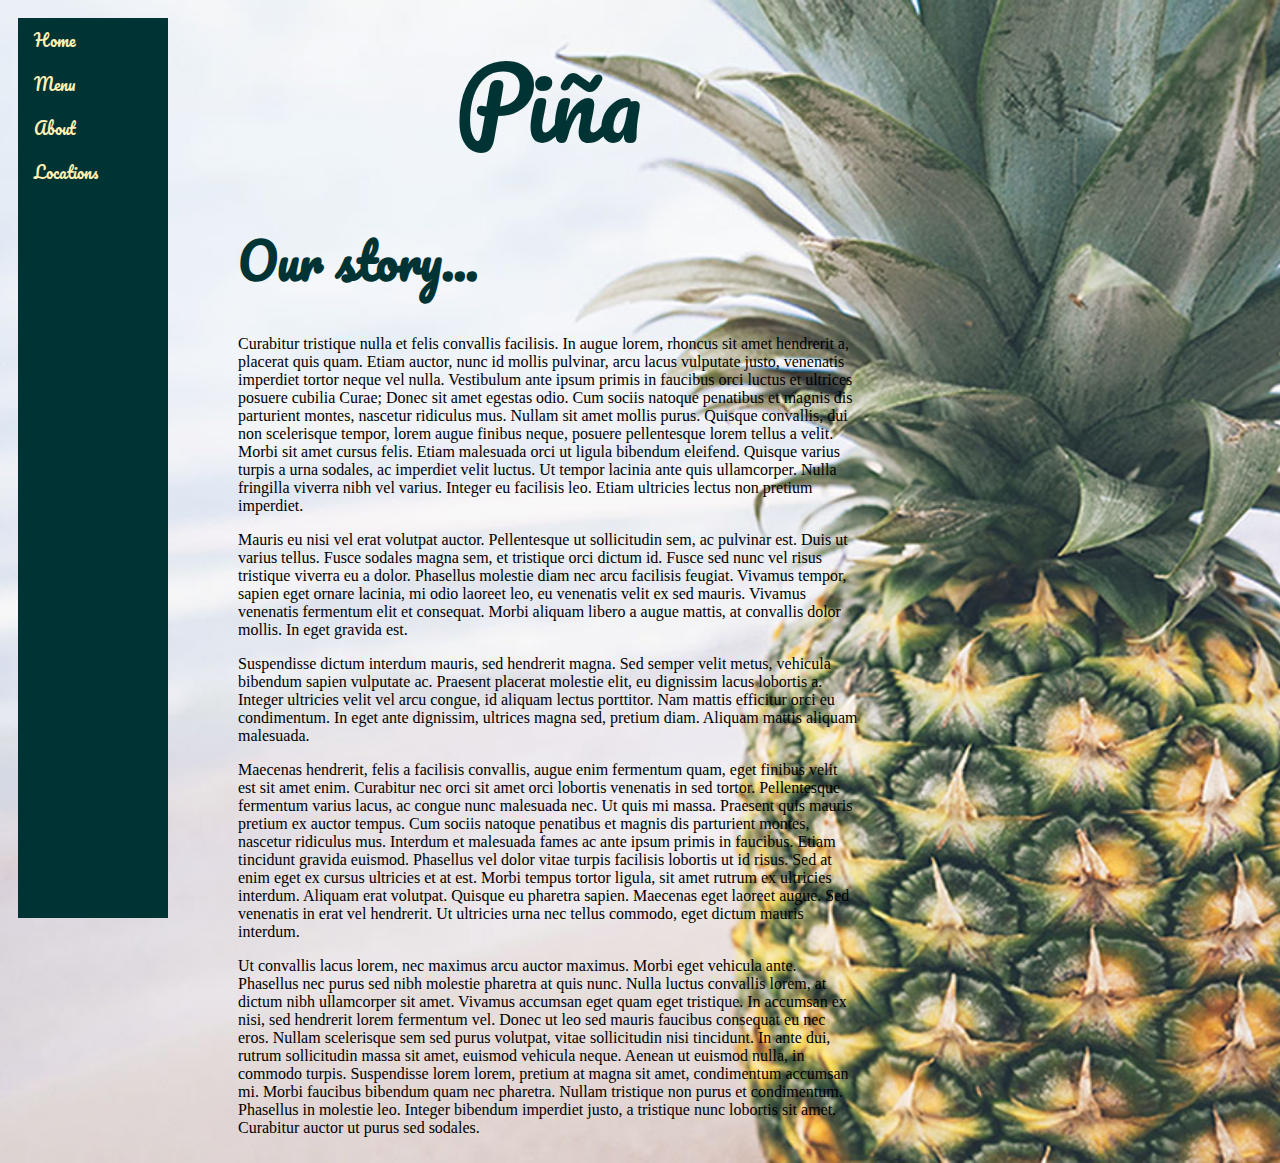
==== about.html @ 0e22da1b "text on about, home pages" ====
<!DOCTYPE html>
<html>
    <head>
        <meta charset="utf-8">
        <title>About</title>
        <link rel="stylesheet" href="main.css">
        <link rel="stylesheet" type="text/css" href="https://fonts.googleapis.com/css?family=Pacifico">
    </head>
    </head>
    <body>
    <div class="column1of2">
		<div id="nav" class="nav">
			<ul>
				<li><a href="index.html">Home</a></li>
				<li><a href="menu.html">Menu</a></li>
				<li><a href="about.html">About</a></li>
				<li><a href="location.html">Locations</a></li>
			</ul>
		</div>
		</div>
		<div class="column2of2">
		<header>Piña</header>
		<h1>Our story...</h1>
		<p>Curabitur tristique nulla et felis convallis facilisis. In augue lorem, rhoncus sit amet hendrerit a, placerat quis quam. Etiam auctor, nunc id mollis pulvinar, arcu lacus vulputate justo, venenatis imperdiet tortor neque vel nulla. Vestibulum ante ipsum primis in faucibus orci luctus et ultrices posuere cubilia Curae; Donec sit amet egestas odio. Cum sociis natoque penatibus et magnis dis parturient montes, nascetur ridiculus mus. Nullam sit amet mollis purus. Quisque convallis, dui non scelerisque tempor, lorem augue finibus neque, posuere pellentesque lorem tellus a velit. Morbi sit amet cursus felis. Etiam malesuada orci ut ligula bibendum eleifend. Quisque varius turpis a urna sodales, ac imperdiet velit luctus. Ut tempor lacinia ante quis ullamcorper. Nulla fringilla viverra nibh vel varius. Integer eu facilisis leo. Etiam ultricies lectus non pretium imperdiet.</p>

		<p>Mauris eu nisi vel erat volutpat auctor. Pellentesque ut sollicitudin sem, ac pulvinar est. Duis ut varius tellus. Fusce sodales magna sem, et tristique orci dictum id. Fusce sed nunc vel risus tristique viverra eu a dolor. Phasellus molestie diam nec arcu facilisis feugiat. Vivamus tempor, sapien eget ornare lacinia, mi odio laoreet leo, eu venenatis velit ex sed mauris. Vivamus venenatis fermentum elit et consequat. Morbi aliquam libero a augue mattis, at convallis dolor mollis. In eget gravida est.</p>

		<p>Suspendisse dictum interdum mauris, sed hendrerit magna. Sed semper velit metus, vehicula bibendum sapien vulputate ac. Praesent placerat molestie elit, eu dignissim lacus lobortis a. Integer ultricies velit vel arcu congue, id aliquam lectus porttitor. Nam mattis efficitur orci eu condimentum. In eget ante dignissim, ultrices magna sed, pretium diam. Aliquam mattis aliquam malesuada.</p>

		<p>Maecenas hendrerit, felis a facilisis convallis, augue enim fermentum quam, eget finibus velit est sit amet enim. Curabitur nec orci sit amet orci lobortis venenatis in sed tortor. Pellentesque fermentum varius lacus, ac congue nunc malesuada nec. Ut quis mi massa. Praesent quis mauris pretium ex auctor tempus. Cum sociis natoque penatibus et magnis dis parturient montes, nascetur ridiculus mus. Interdum et malesuada fames ac ante ipsum primis in faucibus. Etiam tincidunt gravida euismod. Phasellus vel dolor vitae turpis facilisis lobortis ut id risus. Sed at enim eget ex cursus ultricies et at est. Morbi tempus tortor ligula, sit amet rutrum ex ultricies interdum. Aliquam erat volutpat. Quisque eu pharetra sapien. Maecenas eget laoreet augue. Sed venenatis in erat vel hendrerit. Ut ultricies urna nec tellus commodo, eget dictum mauris interdum.</p>

		<p>Ut convallis lacus lorem, nec maximus arcu auctor maximus. Morbi eget vehicula ante. Phasellus nec purus sed nibh molestie pharetra at quis nunc. Nulla luctus convallis lorem, at dictum nibh ullamcorper sit amet. Vivamus accumsan eget quam eget tristique. In accumsan ex nisi, sed hendrerit lorem fermentum vel. Donec ut leo sed mauris faucibus consequat eu nec eros. Nullam scelerisque sem sed purus volutpat, vitae sollicitudin nisi tincidunt. In ante dui, rutrum sollicitudin massa sit amet, euismod vehicula neque. Aenean ut euismod nulla, in commodo turpis. Suspendisse lorem lorem, pretium at magna sit amet, condimentum accumsan mi. Morbi faucibus bibendum quam nec pharetra. Nullam tristique non purus et condimentum. Phasellus in molestie leo. Integer bibendum imperdiet justo, a tristique nunc lobortis sit amet. Curabitur auctor ut purus sed sodales.</p>
		</div>
    </body>
</html>
---- main.css ----
ul {
    list-style-type: none;
    margin: 0;
    padding: 0;
    width: 150px;
    background-color: #003333;
    height: 100%;
    position: fixed;
    overflow: auto;
}

li a {
    display: block;
    color: rgb(255, 240, 179);
    padding: 8px 0 8px 16px;
    text-decoration: none;
    font-family: 'Pacifico', serif;
    
}
li a:hover {
    background-color: rgb(255, 240, 179);
    color: #003333;
}
.active {
     background-color: rgb(255, 240, 179);
    color: #003333;
}

.column1of2 {
	float: left;
	width: 200px;
	margin: 10px;
}
.column2of2 {
	float: left;
	width: 620px;
	margin: 10px;
}



@media (min-width: 768px) {
    body {
    	font-family: Georgia, serif;
        color: #000000;
        background-image: url("pineapple-beach360.jpg");
        background-size: cover;
        background-repeat: no-repeat;
}
  header {
  		font-size: 400%; 
  		font-family: 'Pacifico', serif;
  		text-align: center;
  		color: #003333;
    
}

h1 {
		font-size: 200%; 
  		font-family: 'Pacifico', serif;
  		text-align: left;
  		color: #003333;
}

@media (min-width: 992px) {
    body {
    	font-family: Georgia, serif;
        color: #000000;
        background-image: url("pineapple-beach768.jpg");
		background-size: cover;
		background-repeat: no-repeat; 
}
    header {
    	font-size: 500%;
    	font-family: 'Pacifico', serif;
    	text-align: center;
    	color: #003333;
}
 h1 {
		font-size: 250%; 
  		font-family: 'Pacifico', serif;
  		text-align: left;
  		color: #003333;
}  
}

@media (min-width: 1200px) {
    body {
    	font-family: Georgia, serif;
        color: #000000;
        background-image: url("pineapple-beach1024.jpg");
		background-size: cover; 
		background-repeat: no-repeat;
}
    header {
    	font-size: 600%;
    	font-family: 'Pacifico', serif;
    	text-align: center;
    	color: #003333;
}
h1 {
		font-size: 300%; 
  		font-family: 'Pacifico', serif;
  		text-align: left;
  		color: #003333;
}
}
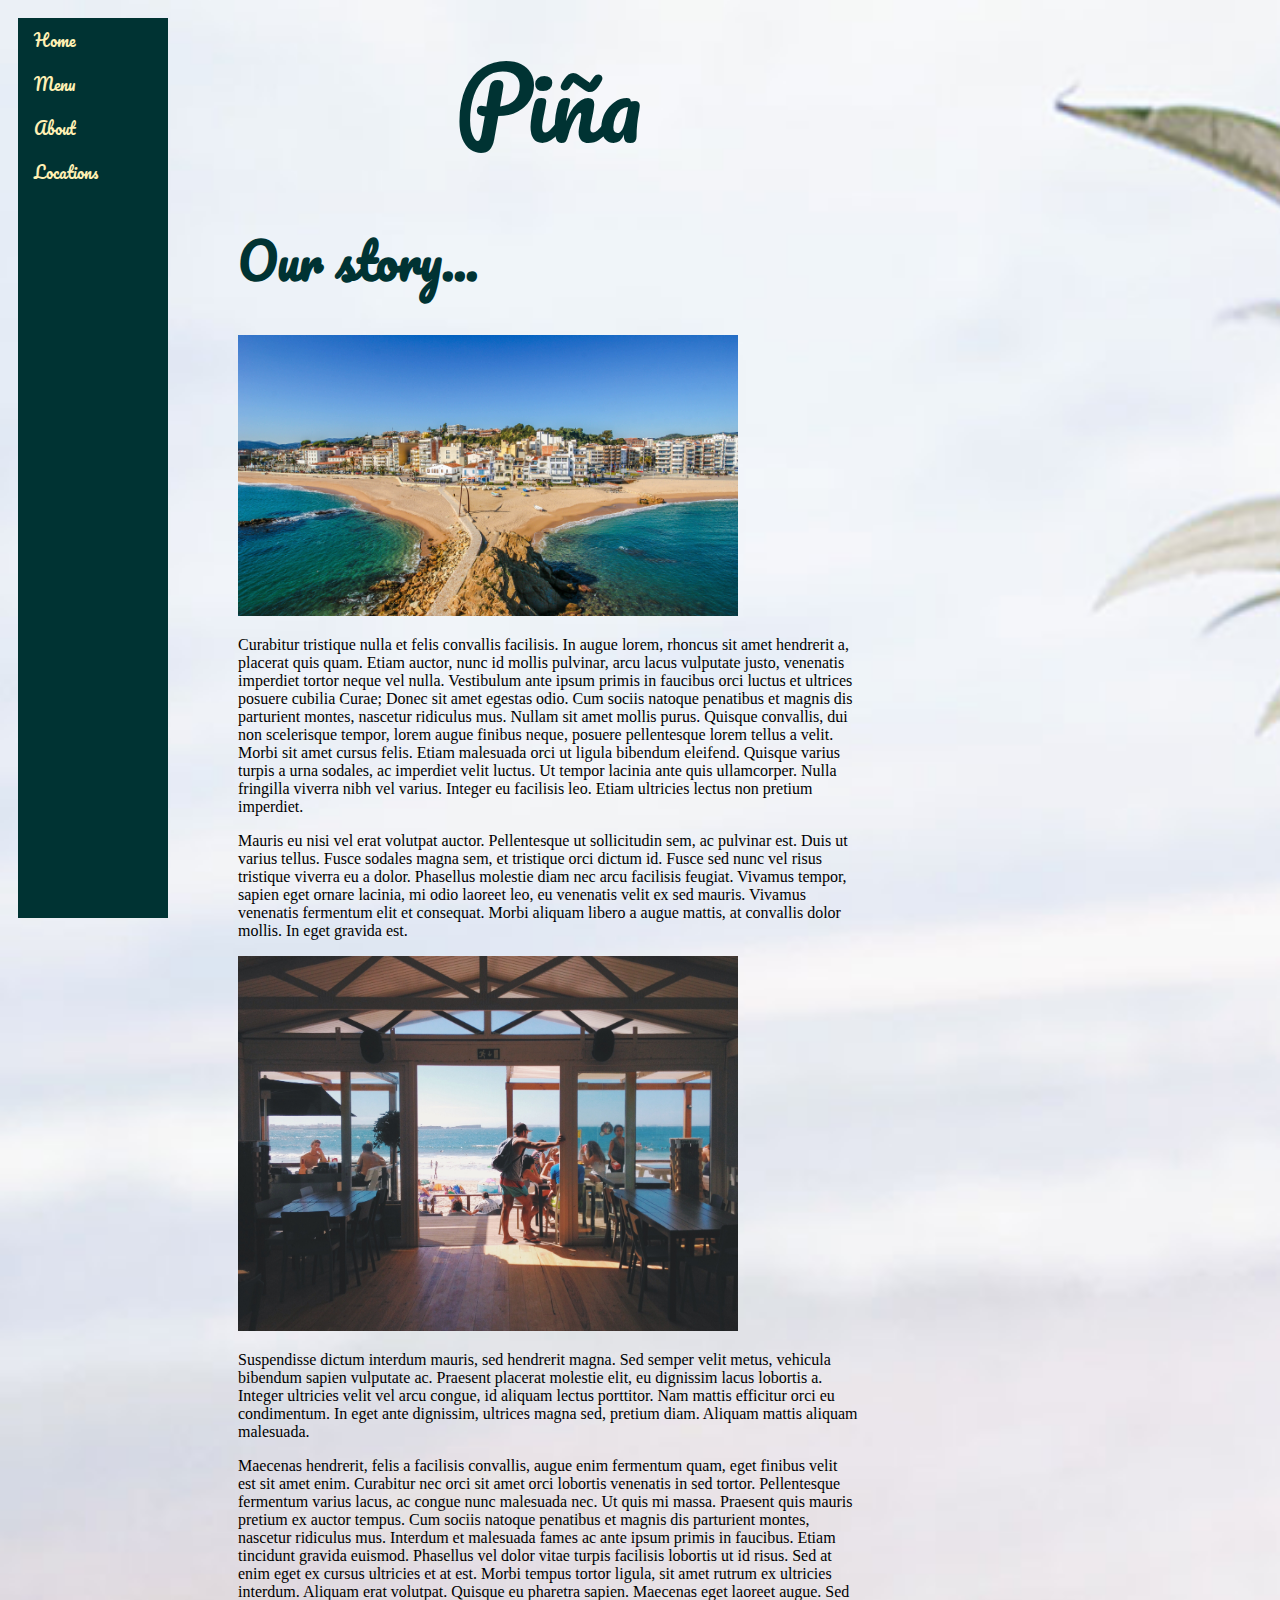
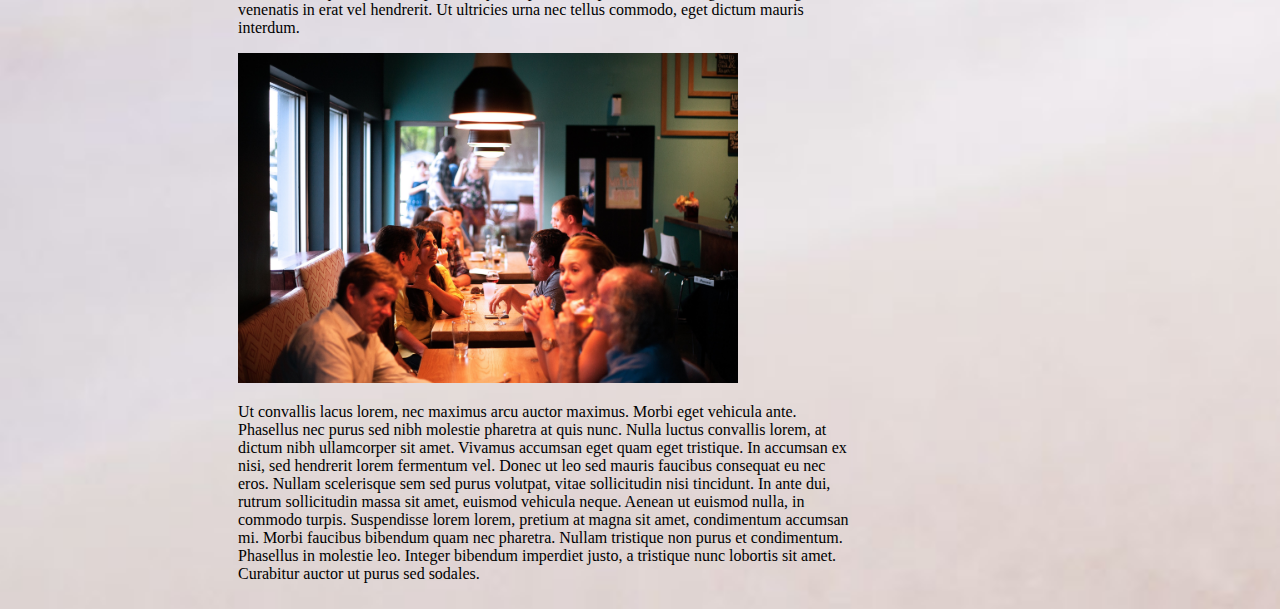
==== commit 97adc960: "adding images to about page" ====
--- a/about.html
+++ b/about.html
@@ -5,6 +5,7 @@
         <title>About</title>
         <link rel="stylesheet" href="main.css">
         <link rel="stylesheet" type="text/css" href="https://fonts.googleapis.com/css?family=Pacifico">
+        <link rel="stylesheet" href="about.css">
     </head>
     </head>
     <body>
@@ -21,15 +22,16 @@
 		<div class="column2of2">
 		<header>Piña</header>
 		<h1>Our story...</h1>
+		<img src="beach-buildings.jpg" alt="Buildings on the beach">
 		<p>Curabitur tristique nulla et felis convallis facilisis. In augue lorem, rhoncus sit amet hendrerit a, placerat quis quam. Etiam auctor, nunc id mollis pulvinar, arcu lacus vulputate justo, venenatis imperdiet tortor neque vel nulla. Vestibulum ante ipsum primis in faucibus orci luctus et ultrices posuere cubilia Curae; Donec sit amet egestas odio. Cum sociis natoque penatibus et magnis dis parturient montes, nascetur ridiculus mus. Nullam sit amet mollis purus. Quisque convallis, dui non scelerisque tempor, lorem augue finibus neque, posuere pellentesque lorem tellus a velit. Morbi sit amet cursus felis. Etiam malesuada orci ut ligula bibendum eleifend. Quisque varius turpis a urna sodales, ac imperdiet velit luctus. Ut tempor lacinia ante quis ullamcorper. Nulla fringilla viverra nibh vel varius. Integer eu facilisis leo. Etiam ultricies lectus non pretium imperdiet.</p>
-
 		<p>Mauris eu nisi vel erat volutpat auctor. Pellentesque ut sollicitudin sem, ac pulvinar est. Duis ut varius tellus. Fusce sodales magna sem, et tristique orci dictum id. Fusce sed nunc vel risus tristique viverra eu a dolor. Phasellus molestie diam nec arcu facilisis feugiat. Vivamus tempor, sapien eget ornare lacinia, mi odio laoreet leo, eu venenatis velit ex sed mauris. Vivamus venenatis fermentum elit et consequat. Morbi aliquam libero a augue mattis, at convallis dolor mollis. In eget gravida est.</p>
-
+		<img src="beach-restaurant.jpg" alt="Beach restaurant">
 		<p>Suspendisse dictum interdum mauris, sed hendrerit magna. Sed semper velit metus, vehicula bibendum sapien vulputate ac. Praesent placerat molestie elit, eu dignissim lacus lobortis a. Integer ultricies velit vel arcu congue, id aliquam lectus porttitor. Nam mattis efficitur orci eu condimentum. In eget ante dignissim, ultrices magna sed, pretium diam. Aliquam mattis aliquam malesuada.</p>
-
+		
 		<p>Maecenas hendrerit, felis a facilisis convallis, augue enim fermentum quam, eget finibus velit est sit amet enim. Curabitur nec orci sit amet orci lobortis venenatis in sed tortor. Pellentesque fermentum varius lacus, ac congue nunc malesuada nec. Ut quis mi massa. Praesent quis mauris pretium ex auctor tempus. Cum sociis natoque penatibus et magnis dis parturient montes, nascetur ridiculus mus. Interdum et malesuada fames ac ante ipsum primis in faucibus. Etiam tincidunt gravida euismod. Phasellus vel dolor vitae turpis facilisis lobortis ut id risus. Sed at enim eget ex cursus ultricies et at est. Morbi tempus tortor ligula, sit amet rutrum ex ultricies interdum. Aliquam erat volutpat. Quisque eu pharetra sapien. Maecenas eget laoreet augue. Sed venenatis in erat vel hendrerit. Ut ultricies urna nec tellus commodo, eget dictum mauris interdum.</p>
-
+		<img src="people-eating.jpg" alt="People eating">
 		<p>Ut convallis lacus lorem, nec maximus arcu auctor maximus. Morbi eget vehicula ante. Phasellus nec purus sed nibh molestie pharetra at quis nunc. Nulla luctus convallis lorem, at dictum nibh ullamcorper sit amet. Vivamus accumsan eget quam eget tristique. In accumsan ex nisi, sed hendrerit lorem fermentum vel. Donec ut leo sed mauris faucibus consequat eu nec eros. Nullam scelerisque sem sed purus volutpat, vitae sollicitudin nisi tincidunt. In ante dui, rutrum sollicitudin massa sit amet, euismod vehicula neque. Aenean ut euismod nulla, in commodo turpis. Suspendisse lorem lorem, pretium at magna sit amet, condimentum accumsan mi. Morbi faucibus bibendum quam nec pharetra. Nullam tristique non purus et condimentum. Phasellus in molestie leo. Integer bibendum imperdiet justo, a tristique nunc lobortis sit amet. Curabitur auctor ut purus sed sodales.</p>
+		
 		</div>
     </body>
 </html>--- a/about.css
+++ b/about.css
@@ -0,0 +1,4 @@
+img {
+	width: 500px;
+	height: 100%;
+}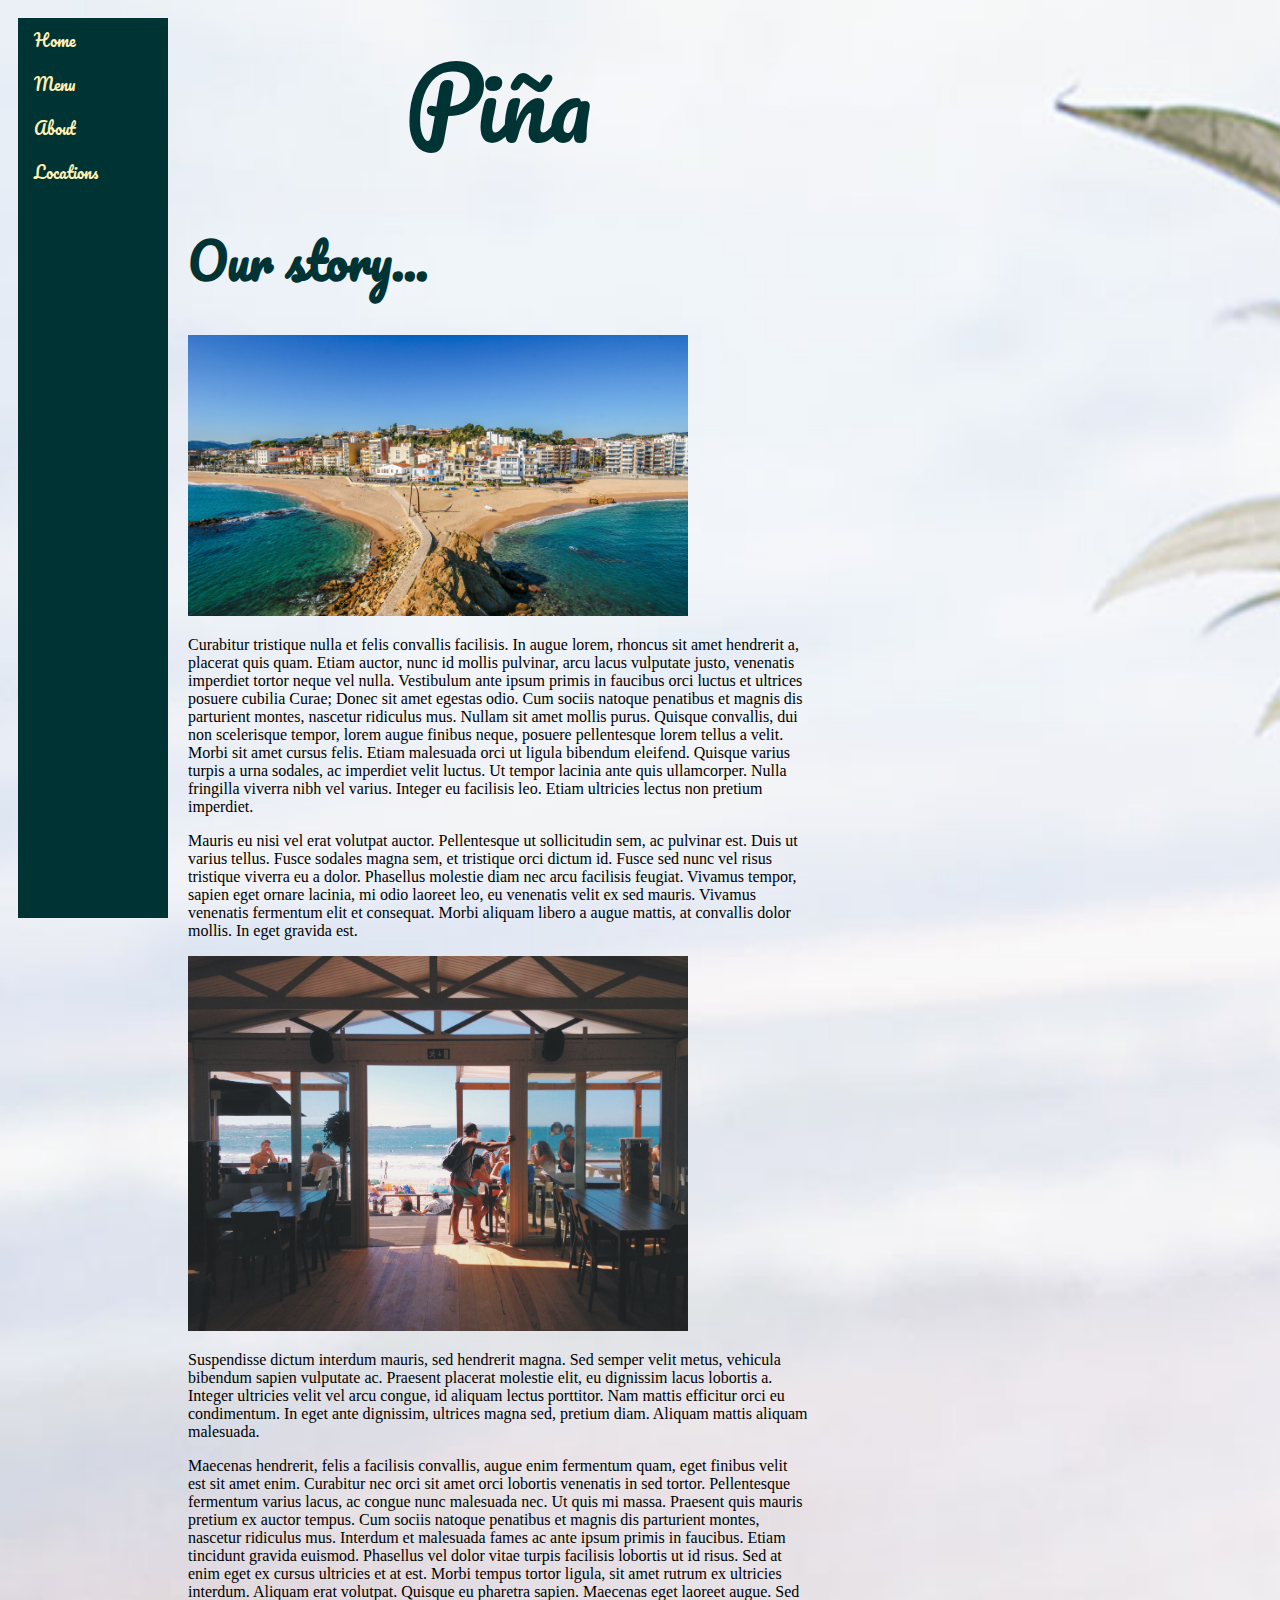
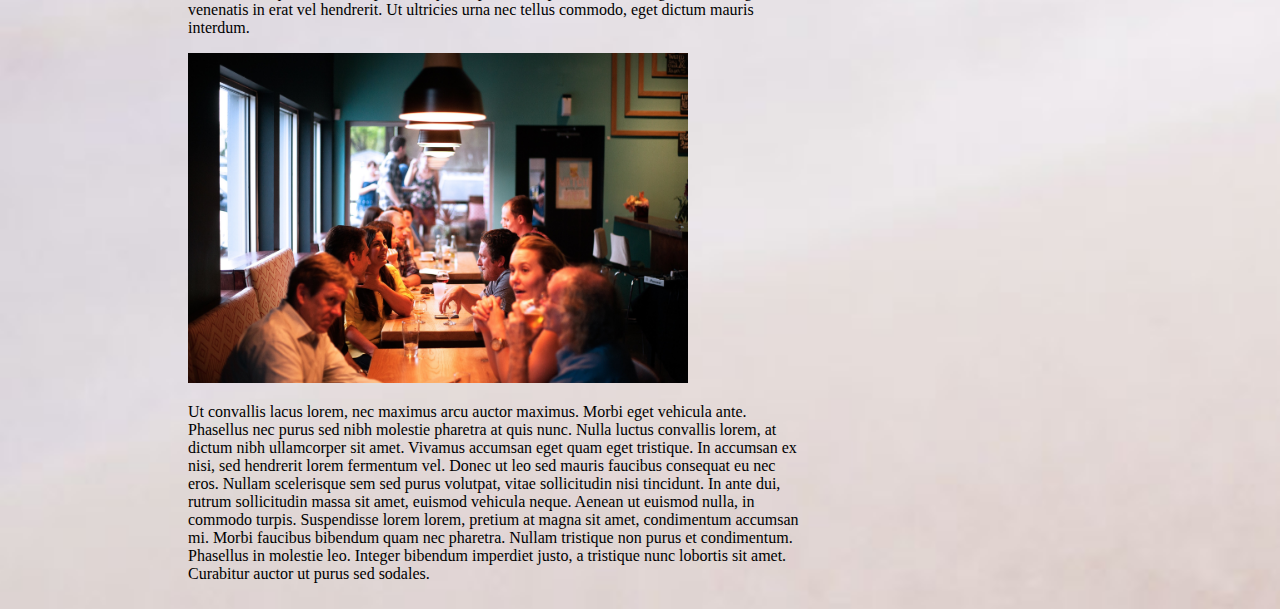
==== commit 5f7a15b5: "adding meta information, deleting extra files" ====
--- a/about.html
+++ b/about.html
@@ -2,6 +2,8 @@
 <html>
     <head>
         <meta charset="utf-8">
+        <meta name="description" content="Project 2">
+		<meta name="author" content="Sarah Monnier">
         <title>About</title>
         <link rel="stylesheet" href="main.css">
         <link rel="stylesheet" type="text/css" href="https://fonts.googleapis.com/css?family=Pacifico">
--- a/main.css
+++ b/main.css
@@ -29,7 +29,7 @@
 
 .column1of2 {
 	float: left;
-	width: 200px;
+	width: 150px;
 	margin: 10px;
 }
 .column2of2 {
@@ -38,16 +38,32 @@
 	margin: 10px;
 }
 
+.container {
+    margin: 5px 4%;
+}
+.container::after, .row::after {
+    clear: both;
+    display: table;
+    content: "";
+}
+.col {
+    float: left;
+    display: block;
+}
 
+.col:last-child {
+    margin: 0;
+}
+body {
+    	font-family: Georgia, serif;
+        color: #000000;
+        background-image: url("pineapple-beach1024.jpg");
+		background-size: cover; 
+		background-repeat: no-repeat;
+}
 
 @media (min-width: 768px) {
-    body {
-    	font-family: Georgia, serif;
-        color: #000000;
-        background-image: url("pineapple-beach360.jpg");
-        background-size: cover;
-        background-repeat: no-repeat;
-}
+  
   header {
   		font-size: 400%; 
   		font-family: 'Pacifico', serif;
@@ -62,15 +78,13 @@
   		text-align: left;
   		color: #003333;
 }
+.container {
+        width: 750px;
+        margin: 10px;
+    }
 
 @media (min-width: 992px) {
-    body {
-    	font-family: Georgia, serif;
-        color: #000000;
-        background-image: url("pineapple-beach768.jpg");
-		background-size: cover;
-		background-repeat: no-repeat; 
-}
+
     header {
     	font-size: 500%;
     	font-family: 'Pacifico', serif;
@@ -83,16 +97,14 @@
   		text-align: left;
   		color: #003333;
 }  
+.container {
+        width: 960px;
+        margin: 10px;
+}	
 }
 
 @media (min-width: 1200px) {
-    body {
-    	font-family: Georgia, serif;
-        color: #000000;
-        background-image: url("pineapple-beach1024.jpg");
-		background-size: cover; 
-		background-repeat: no-repeat;
-}
+ 
     header {
     	font-size: 600%;
     	font-family: 'Pacifico', serif;
@@ -105,4 +117,9 @@
   		text-align: left;
   		color: #003333;
 }
+  .container {
+        width: 1000px;
+        margin: 10px;
 }
+
+}
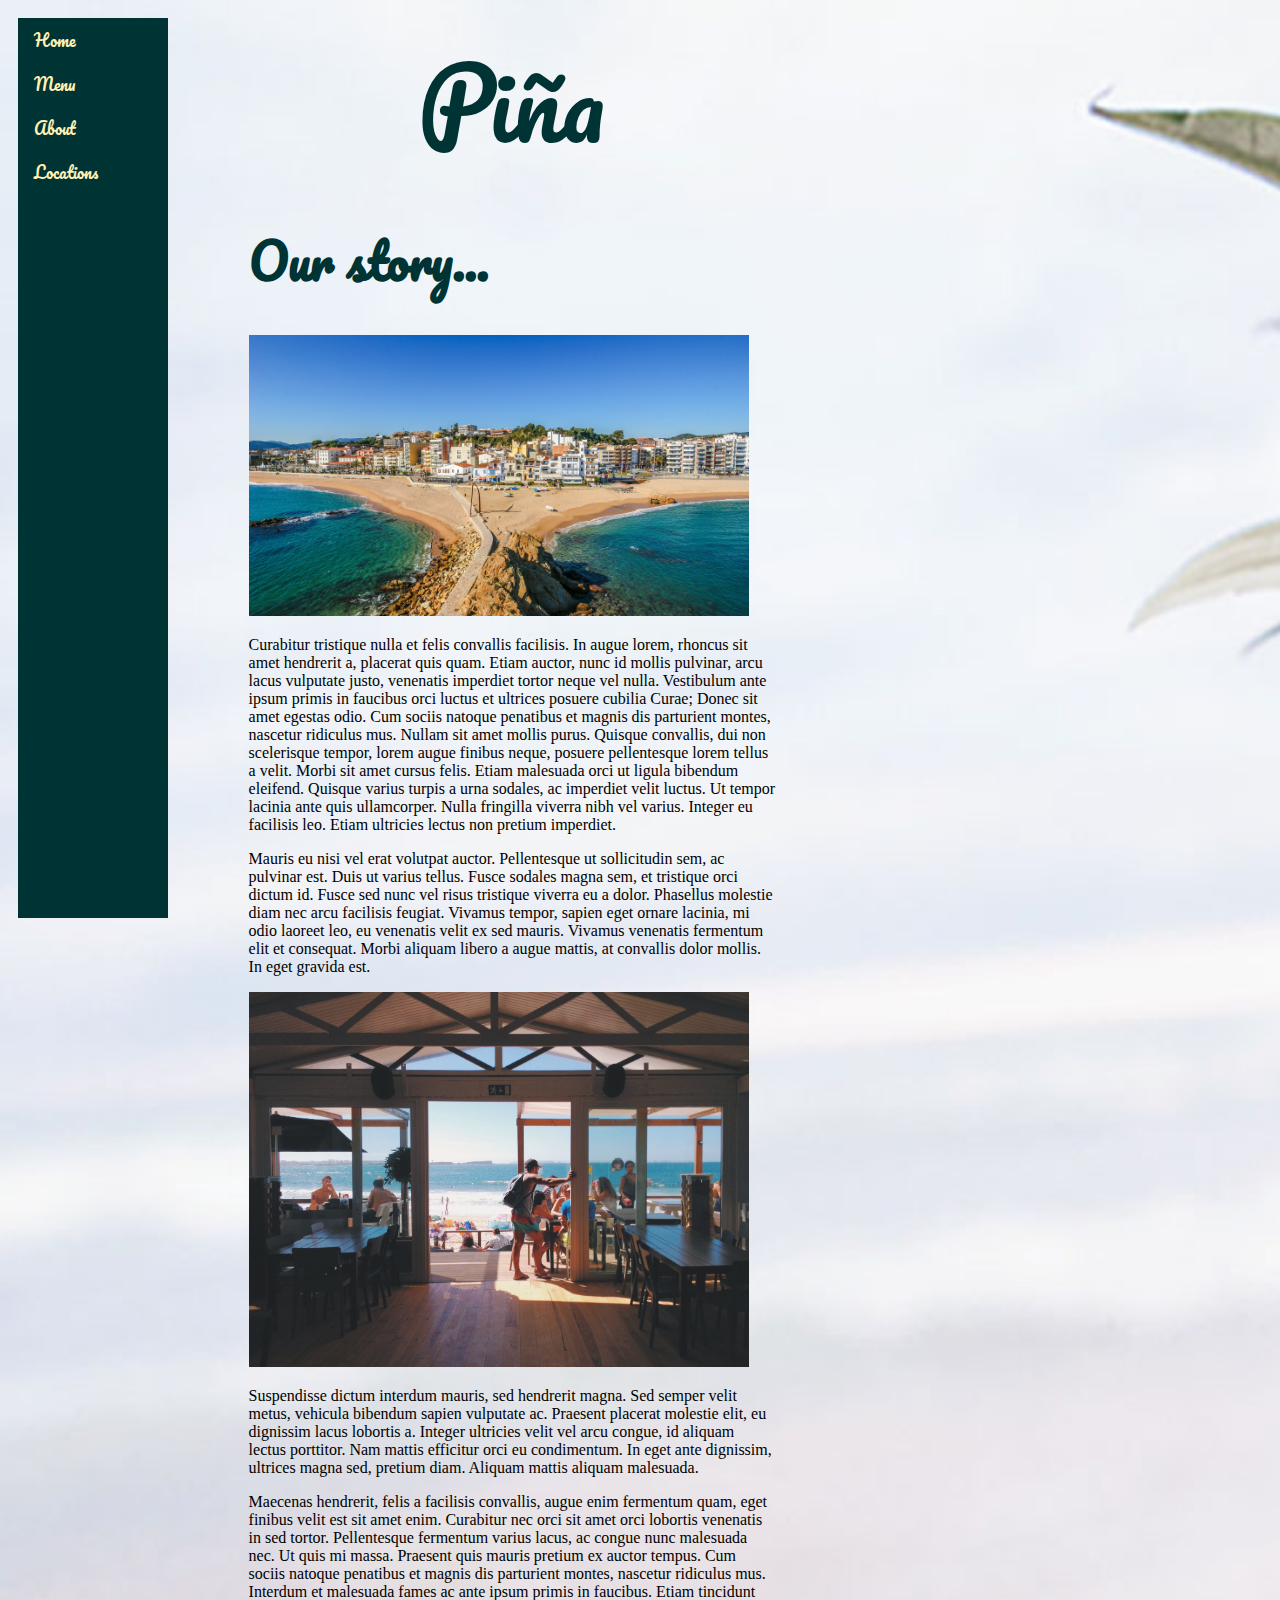
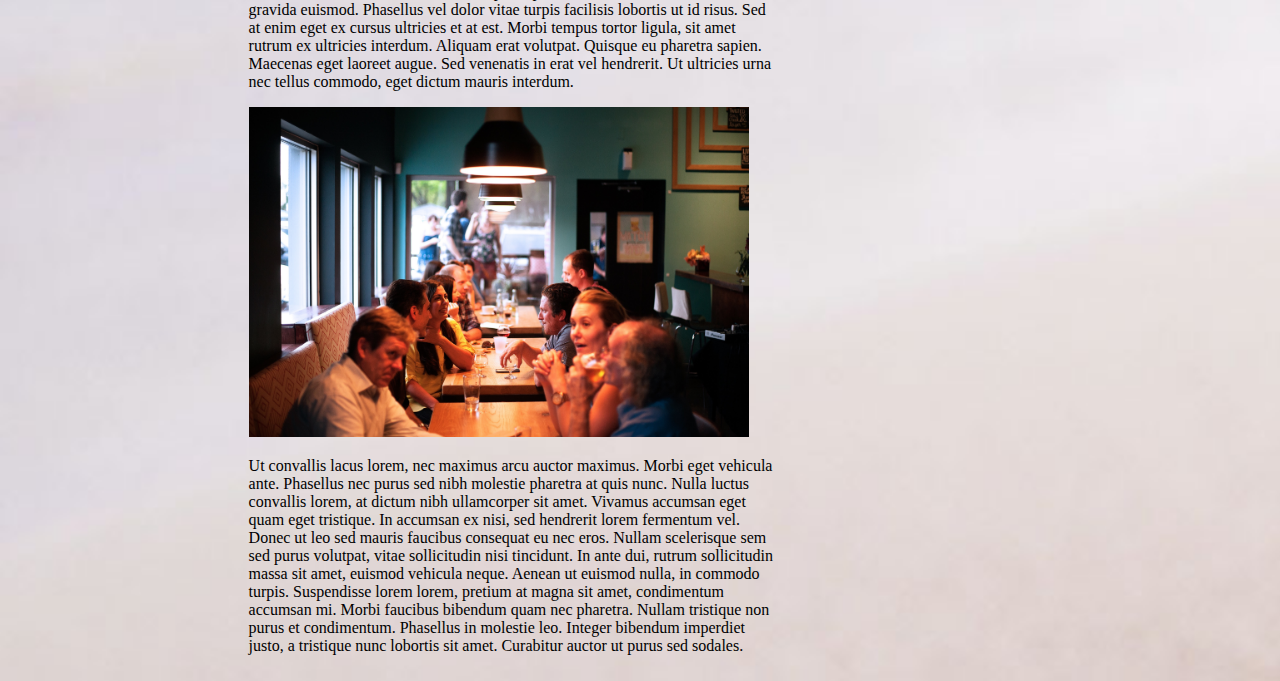
==== commit 9db232fa: "changing columns to be responsive" ====
--- a/about.html
+++ b/about.html
@@ -9,9 +9,8 @@
         <link rel="stylesheet" type="text/css" href="https://fonts.googleapis.com/css?family=Pacifico">
         <link rel="stylesheet" href="about.css">
     </head>
-    </head>
     <body>
-    <div class="column1of2">
+    <div class="col-2">
 		<div id="nav" class="nav">
 			<ul>
 				<li><a href="index.html">Home</a></li>
@@ -21,7 +20,7 @@
 			</ul>
 		</div>
 		</div>
-		<div class="column2of2">
+		<div class="col-5">
 		<header>Piña</header>
 		<h1>Our story...</h1>
 		<img src="beach-buildings.jpg" alt="Buildings on the beach">
--- a/main.css
+++ b/main.css
@@ -1,3 +1,20 @@
+.col-1 {width: 8.33%;}
+.col-2 {width: 16.66%;}
+.col-3 {width: 25%;}
+.col-4 {width: 33.33%;}
+.col-5 {width: 41.66%;}
+.col-6 {width: 50%;}
+.col-7 {width: 58.33%;}
+.col-8 {width: 66.66%;}
+.col-9 {width: 75%;}
+.col-10 {width: 83.33%;}
+.col-11 {width: 91.66%;}
+.col-12 {width: 100%;}
+
+[class*="col-"] {
+    float: left;
+    margin: 10px;
+}
 
 ul {
     list-style-type: none;
@@ -27,19 +44,9 @@
     color: #003333;
 }
 
-.column1of2 {
-	float: left;
-	width: 150px;
-	margin: 10px;
-}
-.column2of2 {
-	float: left;
-	width: 620px;
-	margin: 10px;
-}
 
 .container {
-    margin: 5px 4%;
+    margin: 10px 4%;
 }
 .container::after, .row::after {
     clear: both;
@@ -57,11 +64,24 @@
 body {
     	font-family: Georgia, serif;
         color: #000000;
-        background-image: url("pineapple-beach1024.jpg");
+        background-image: url("pineapple-beach1280.jpg");
 		background-size: cover; 
 		background-repeat: no-repeat;
 }
-
+@media (max-width: 768px) {
+	.column1of2 {
+	float: left;
+	clear: left;
+	width: 100%px;
+	margin: 10px;
+}
+.column2of2 {
+	float: left;
+	clear: left;
+	width: 100%;
+	margin: 10px;
+}
+}
 @media (min-width: 768px) {
   
   header {
@@ -78,10 +98,29 @@
   		text-align: left;
   		color: #003333;
 }
+h2 {
+		font-size: 100%; 
+  		font-family: 'Pacifico', serif;
+  		text-align: left;
+  		color: #003333;
+}
 .container {
         width: 750px;
         margin: 10px;
     }
+    .column1of2 {
+	float: left;
+	width: 150px;
+	margin: 10px;
+}
+.column2of2 {
+	float: left;
+	width: 620px;
+	margin: 10px;
+}
+
+
+}
 
 @media (min-width: 992px) {
 
@@ -97,15 +136,32 @@
   		text-align: left;
   		color: #003333;
 }  
+ h2 {
+		font-size: 150%; 
+  		font-family: 'Pacifico', serif;
+  		text-align: left;
+  		color: #003333;
+}  
 .container {
         width: 960px;
         margin: 10px;
 }	
+
+.column1of2 {
+	float: left;
+	width: 150px;
+	margin: 10px;
+}
+.column2of2 {
+	float: left;
+	width: 620px;
+	margin: 10px;
+}
 }
 
 @media (min-width: 1200px) {
  
-    header {
+header {
     	font-size: 600%;
     	font-family: 'Pacifico', serif;
     	text-align: center;
@@ -117,9 +173,26 @@
   		text-align: left;
   		color: #003333;
 }
-  .container {
+h2 {
+		font-size: 200%; 
+  		font-family: 'Pacifico', serif;
+  		text-align: left;
+  		color: #003333;
+}
+.container {
         width: 1000px;
         margin: 10px;
 }
 
+.column1of2 {
+	float: left;
+	width: 150px;
+	margin: 10px;
 }
+.column2of2 {
+	float: left;
+	width: 620px;
+	margin: 10px;
+}
+
+}
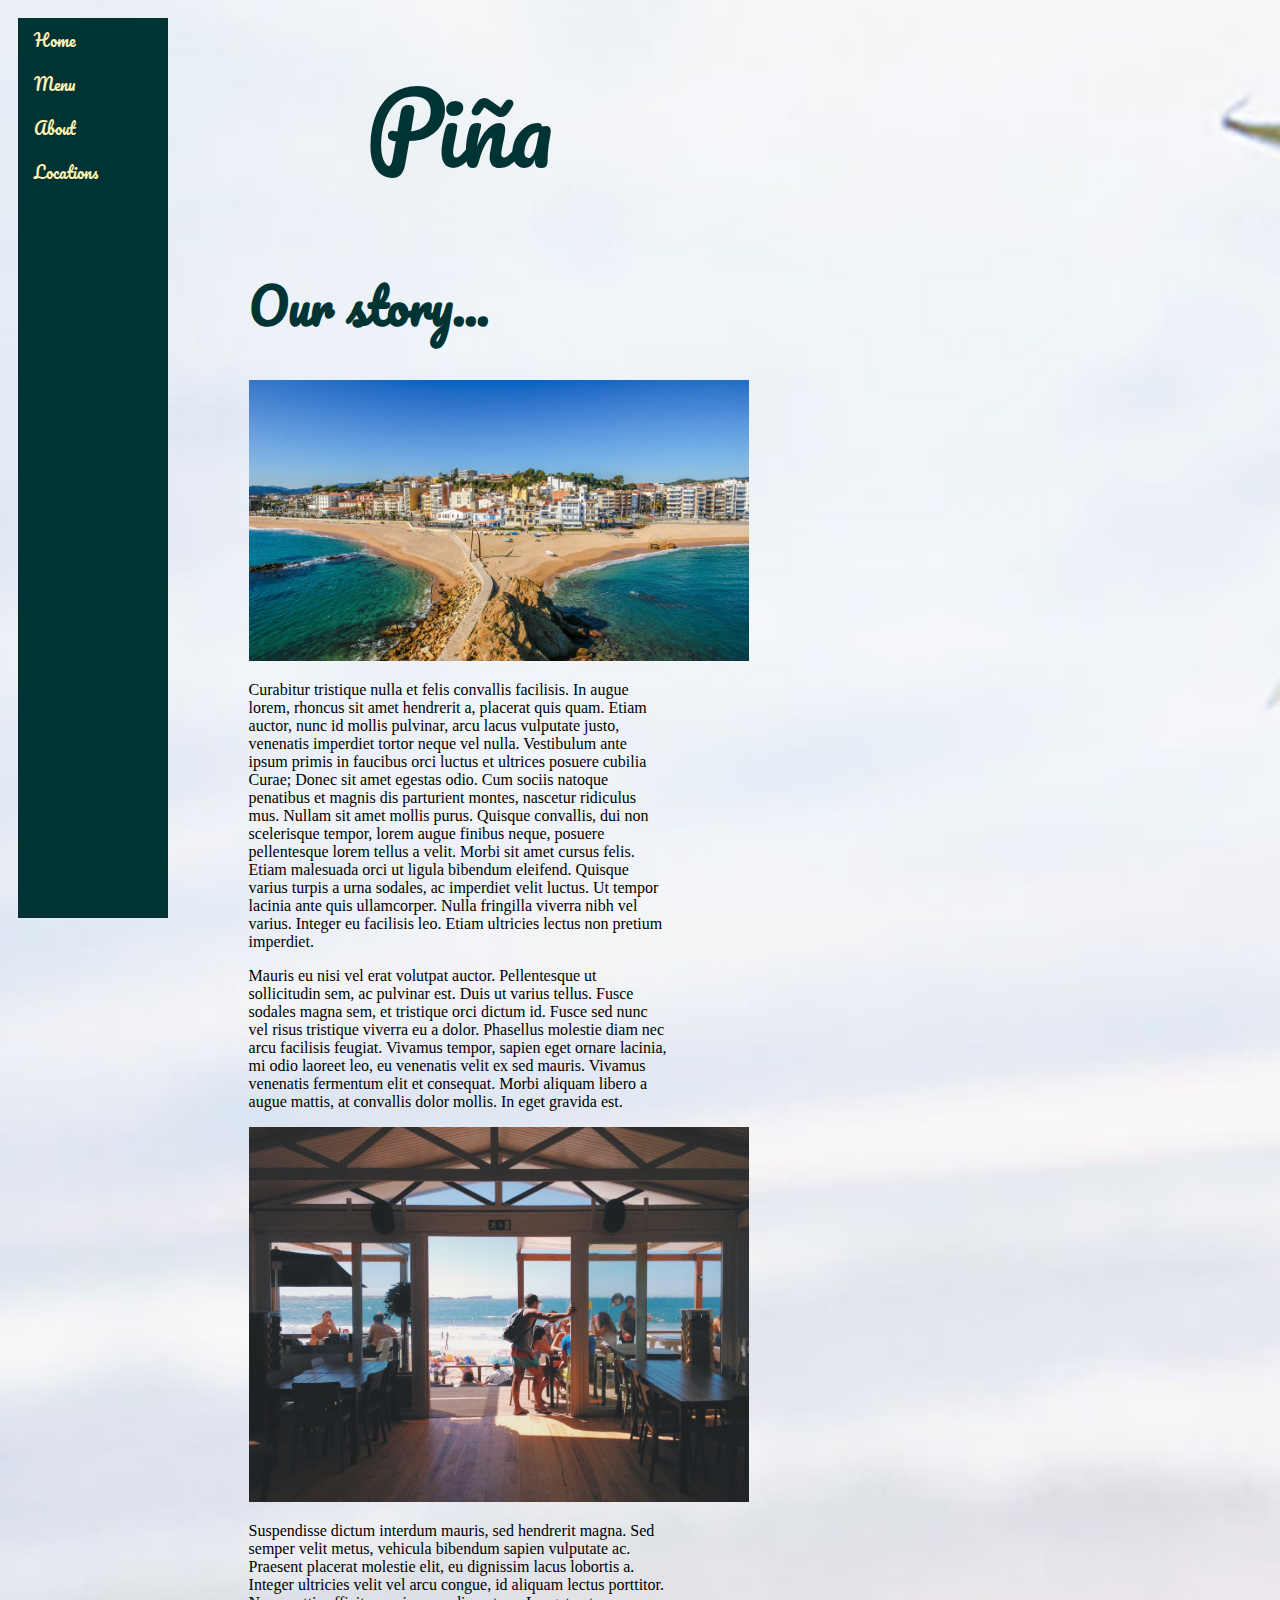
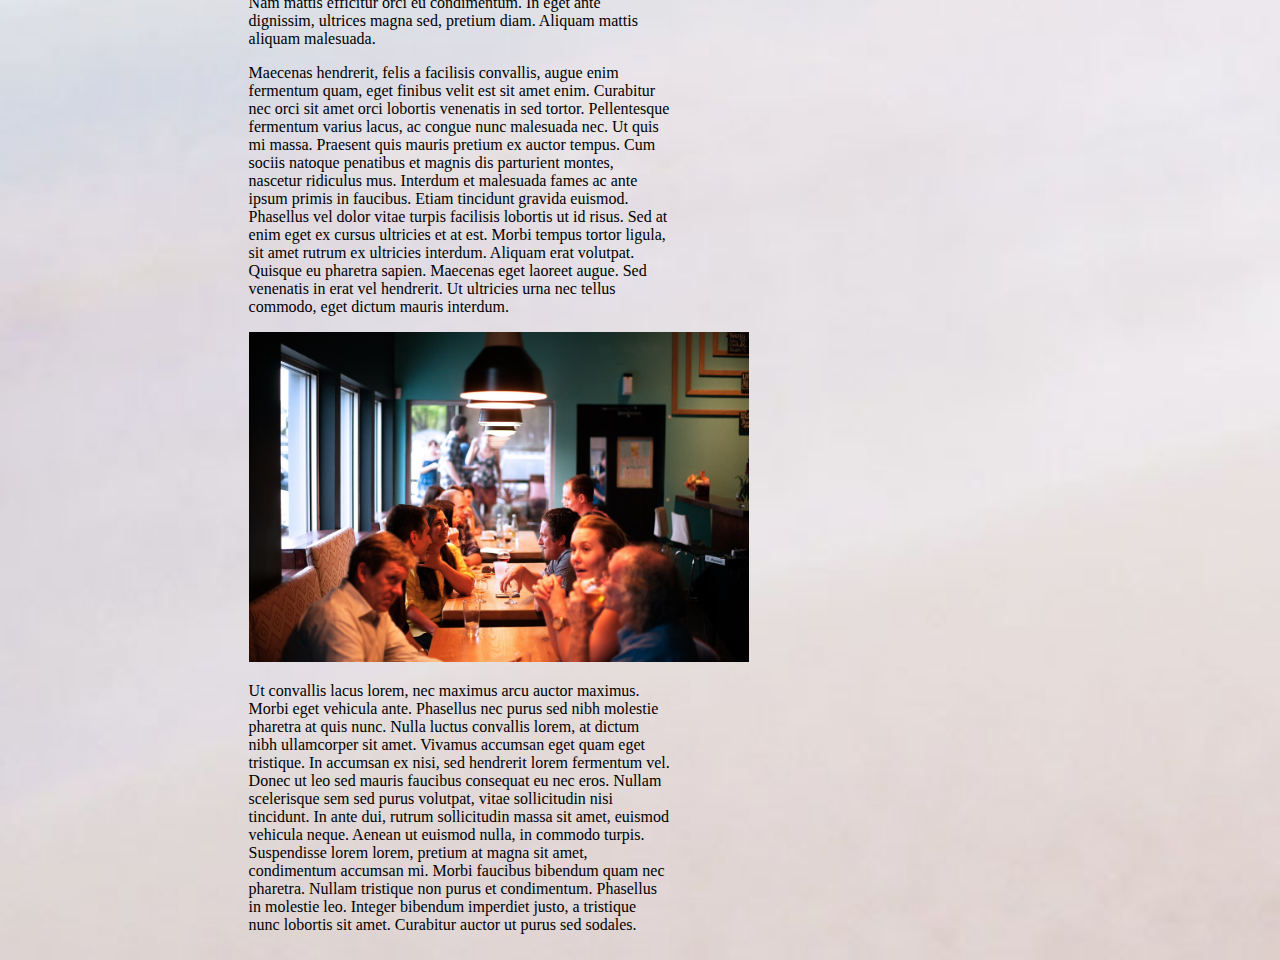
==== commit 6bda1b6c: "responsive nav bar" ====
--- a/about.html
+++ b/about.html
@@ -20,19 +20,25 @@
 			</ul>
 		</div>
 		</div>
-		<div class="col-5">
+		<div class="col-4">
 		<header>Piña</header>
 		<h1>Our story...</h1>
+		<div class="about">
 		<img src="beach-buildings.jpg" alt="Buildings on the beach">
+		</div>
 		<p>Curabitur tristique nulla et felis convallis facilisis. In augue lorem, rhoncus sit amet hendrerit a, placerat quis quam. Etiam auctor, nunc id mollis pulvinar, arcu lacus vulputate justo, venenatis imperdiet tortor neque vel nulla. Vestibulum ante ipsum primis in faucibus orci luctus et ultrices posuere cubilia Curae; Donec sit amet egestas odio. Cum sociis natoque penatibus et magnis dis parturient montes, nascetur ridiculus mus. Nullam sit amet mollis purus. Quisque convallis, dui non scelerisque tempor, lorem augue finibus neque, posuere pellentesque lorem tellus a velit. Morbi sit amet cursus felis. Etiam malesuada orci ut ligula bibendum eleifend. Quisque varius turpis a urna sodales, ac imperdiet velit luctus. Ut tempor lacinia ante quis ullamcorper. Nulla fringilla viverra nibh vel varius. Integer eu facilisis leo. Etiam ultricies lectus non pretium imperdiet.</p>
 		<p>Mauris eu nisi vel erat volutpat auctor. Pellentesque ut sollicitudin sem, ac pulvinar est. Duis ut varius tellus. Fusce sodales magna sem, et tristique orci dictum id. Fusce sed nunc vel risus tristique viverra eu a dolor. Phasellus molestie diam nec arcu facilisis feugiat. Vivamus tempor, sapien eget ornare lacinia, mi odio laoreet leo, eu venenatis velit ex sed mauris. Vivamus venenatis fermentum elit et consequat. Morbi aliquam libero a augue mattis, at convallis dolor mollis. In eget gravida est.</p>
+		<div class="about">
 		<img src="beach-restaurant.jpg" alt="Beach restaurant">
+		<div class="about">
 		<p>Suspendisse dictum interdum mauris, sed hendrerit magna. Sed semper velit metus, vehicula bibendum sapien vulputate ac. Praesent placerat molestie elit, eu dignissim lacus lobortis a. Integer ultricies velit vel arcu congue, id aliquam lectus porttitor. Nam mattis efficitur orci eu condimentum. In eget ante dignissim, ultrices magna sed, pretium diam. Aliquam mattis aliquam malesuada.</p>
-		
+		</div>
 		<p>Maecenas hendrerit, felis a facilisis convallis, augue enim fermentum quam, eget finibus velit est sit amet enim. Curabitur nec orci sit amet orci lobortis venenatis in sed tortor. Pellentesque fermentum varius lacus, ac congue nunc malesuada nec. Ut quis mi massa. Praesent quis mauris pretium ex auctor tempus. Cum sociis natoque penatibus et magnis dis parturient montes, nascetur ridiculus mus. Interdum et malesuada fames ac ante ipsum primis in faucibus. Etiam tincidunt gravida euismod. Phasellus vel dolor vitae turpis facilisis lobortis ut id risus. Sed at enim eget ex cursus ultricies et at est. Morbi tempus tortor ligula, sit amet rutrum ex ultricies interdum. Aliquam erat volutpat. Quisque eu pharetra sapien. Maecenas eget laoreet augue. Sed venenatis in erat vel hendrerit. Ut ultricies urna nec tellus commodo, eget dictum mauris interdum.</p>
+		<div class="about">
 		<img src="people-eating.jpg" alt="People eating">
+		</div>
 		<p>Ut convallis lacus lorem, nec maximus arcu auctor maximus. Morbi eget vehicula ante. Phasellus nec purus sed nibh molestie pharetra at quis nunc. Nulla luctus convallis lorem, at dictum nibh ullamcorper sit amet. Vivamus accumsan eget quam eget tristique. In accumsan ex nisi, sed hendrerit lorem fermentum vel. Donec ut leo sed mauris faucibus consequat eu nec eros. Nullam scelerisque sem sed purus volutpat, vitae sollicitudin nisi tincidunt. In ante dui, rutrum sollicitudin massa sit amet, euismod vehicula neque. Aenean ut euismod nulla, in commodo turpis. Suspendisse lorem lorem, pretium at magna sit amet, condimentum accumsan mi. Morbi faucibus bibendum quam nec pharetra. Nullam tristique non purus et condimentum. Phasellus in molestie leo. Integer bibendum imperdiet justo, a tristique nunc lobortis sit amet. Curabitur auctor ut purus sed sodales.</p>
-		
+		</div>
 		</div>
     </body>
 </html>--- a/main.css
+++ b/main.css
@@ -1,3 +1,96 @@
+
+
+
+.container {
+    margin: 10px 4%;
+}
+.container::after, .row::after {
+    clear: both;
+    display: table;
+    content: "";
+}
+.col {
+    float: left;
+    display: block;
+}
+
+.col:last-child {
+    margin: 0;
+}
+body {
+    	font-family: Georgia, serif;
+        color: #000000;
+        background-image: url("pineapple-beach1280.jpg");
+		background-size: cover; 
+		background-repeat: no-repeat;
+}
+header {
+	margin: 5px;
+	padding: 20px;
+}
+@media (max-width: 768px) {
+	
+.col-2 {width: 100%;}
+.col-4 {width: 100%;}
+
+
+[class*="col-"] {
+    float: left;
+    margin: 10px;
+}
+
+ul {
+    list-style-type: none;
+    margin: 0;
+    padding: 0;
+    overflow: hidden;
+    background-color: #003333;
+    position: absolute;
+}
+
+li {
+    float: left;
+}
+
+li a {
+    display: block;
+    color: rgb(255, 240, 179);
+    text-align: center;
+    padding: 14px 16px;
+    text-decoration: none;
+    font-family: 'Pacifico', serif;
+}
+
+li a:hover {
+     background-color: rgb(255, 240, 179);
+    color: #003333;
+}
+.active {
+     background-color: rgb(255, 240, 179);
+    color: #003333;
+}
+  header {
+  		font-size: 300%; 
+  		font-family: 'Pacifico', serif;
+  		text-align: center;
+  		color: #003333;
+    
+}
+
+h1 {
+		font-size: 150%; 
+  		font-family: 'Pacifico', serif;
+  		text-align: left;
+  		color: #003333;
+}
+h2 {
+		font-size: 75%; 
+  		font-family: 'Pacifico', serif;
+  		text-align: left;
+  		color: #003333;
+}
+}
+@media (min-width: 768px) {
 .col-1 {width: 8.33%;}
 .col-2 {width: 16.66%;}
 .col-3 {width: 25%;}
@@ -21,8 +114,8 @@
     margin: 0;
     padding: 0;
     width: 150px;
+    height: 100%;
     background-color: #003333;
-    height: 100%;
     position: fixed;
     overflow: auto;
 }
@@ -43,47 +136,6 @@
      background-color: rgb(255, 240, 179);
     color: #003333;
 }
-
-
-.container {
-    margin: 10px 4%;
-}
-.container::after, .row::after {
-    clear: both;
-    display: table;
-    content: "";
-}
-.col {
-    float: left;
-    display: block;
-}
-
-.col:last-child {
-    margin: 0;
-}
-body {
-    	font-family: Georgia, serif;
-        color: #000000;
-        background-image: url("pineapple-beach1280.jpg");
-		background-size: cover; 
-		background-repeat: no-repeat;
-}
-@media (max-width: 768px) {
-	.column1of2 {
-	float: left;
-	clear: left;
-	width: 100%px;
-	margin: 10px;
-}
-.column2of2 {
-	float: left;
-	clear: left;
-	width: 100%;
-	margin: 10px;
-}
-}
-@media (min-width: 768px) {
-  
   header {
   		font-size: 400%; 
   		font-family: 'Pacifico', serif;
@@ -108,23 +160,30 @@
         width: 750px;
         margin: 10px;
     }
-    .column1of2 {
-	float: left;
-	width: 150px;
-	margin: 10px;
-}
-.column2of2 {
-	float: left;
-	width: 620px;
-	margin: 10px;
-}
 
 
 }
 
 @media (min-width: 992px) {
 
-    header {
+   .col-1 {width: 8.33%;}
+.col-2 {width: 16.66%;}
+.col-3 {width: 25%;}
+.col-4 {width: 33.33%;}
+.col-5 {width: 41.66%;}
+.col-6 {width: 50%;}
+.col-7 {width: 58.33%;}
+.col-8 {width: 66.66%;}
+.col-9 {width: 75%;}
+.col-10 {width: 83.33%;}
+.col-11 {width: 91.66%;}
+.col-12 {width: 100%;}
+
+[class*="col-"] {
+    float: left;
+    margin: 10px;
+}
+ header {
     	font-size: 500%;
     	font-family: 'Pacifico', serif;
     	text-align: center;
@@ -147,20 +206,28 @@
         margin: 10px;
 }	
 
-.column1of2 {
-	float: left;
-	width: 150px;
-	margin: 10px;
-}
-.column2of2 {
-	float: left;
-	width: 620px;
-	margin: 10px;
-}
+
 }
 
 @media (min-width: 1200px) {
  
+.col-1 {width: 8.33%;}
+.col-2 {width: 16.66%;}
+.col-3 {width: 25%;}
+.col-4 {width: 33.33%;}
+.col-5 {width: 41.66%;}
+.col-6 {width: 50%;}
+.col-7 {width: 58.33%;}
+.col-8 {width: 66.66%;}
+.col-9 {width: 75%;}
+.col-10 {width: 83.33%;}
+.col-11 {width: 91.66%;}
+.col-12 {width: 100%;}
+
+[class*="col-"] {
+    float: left;
+    margin: 10px;
+}
 header {
     	font-size: 600%;
     	font-family: 'Pacifico', serif;
@@ -184,15 +251,6 @@
         margin: 10px;
 }
 
-.column1of2 {
-	float: left;
-	width: 150px;
-	margin: 10px;
-}
-.column2of2 {
-	float: left;
-	width: 620px;
-	margin: 10px;
-}
-
-}
+
+
+}
--- a/about.css
+++ b/about.css
@@ -1,4 +1,4 @@
-img {
+.about img {
 	width: 500px;
 	height: 100%;
 }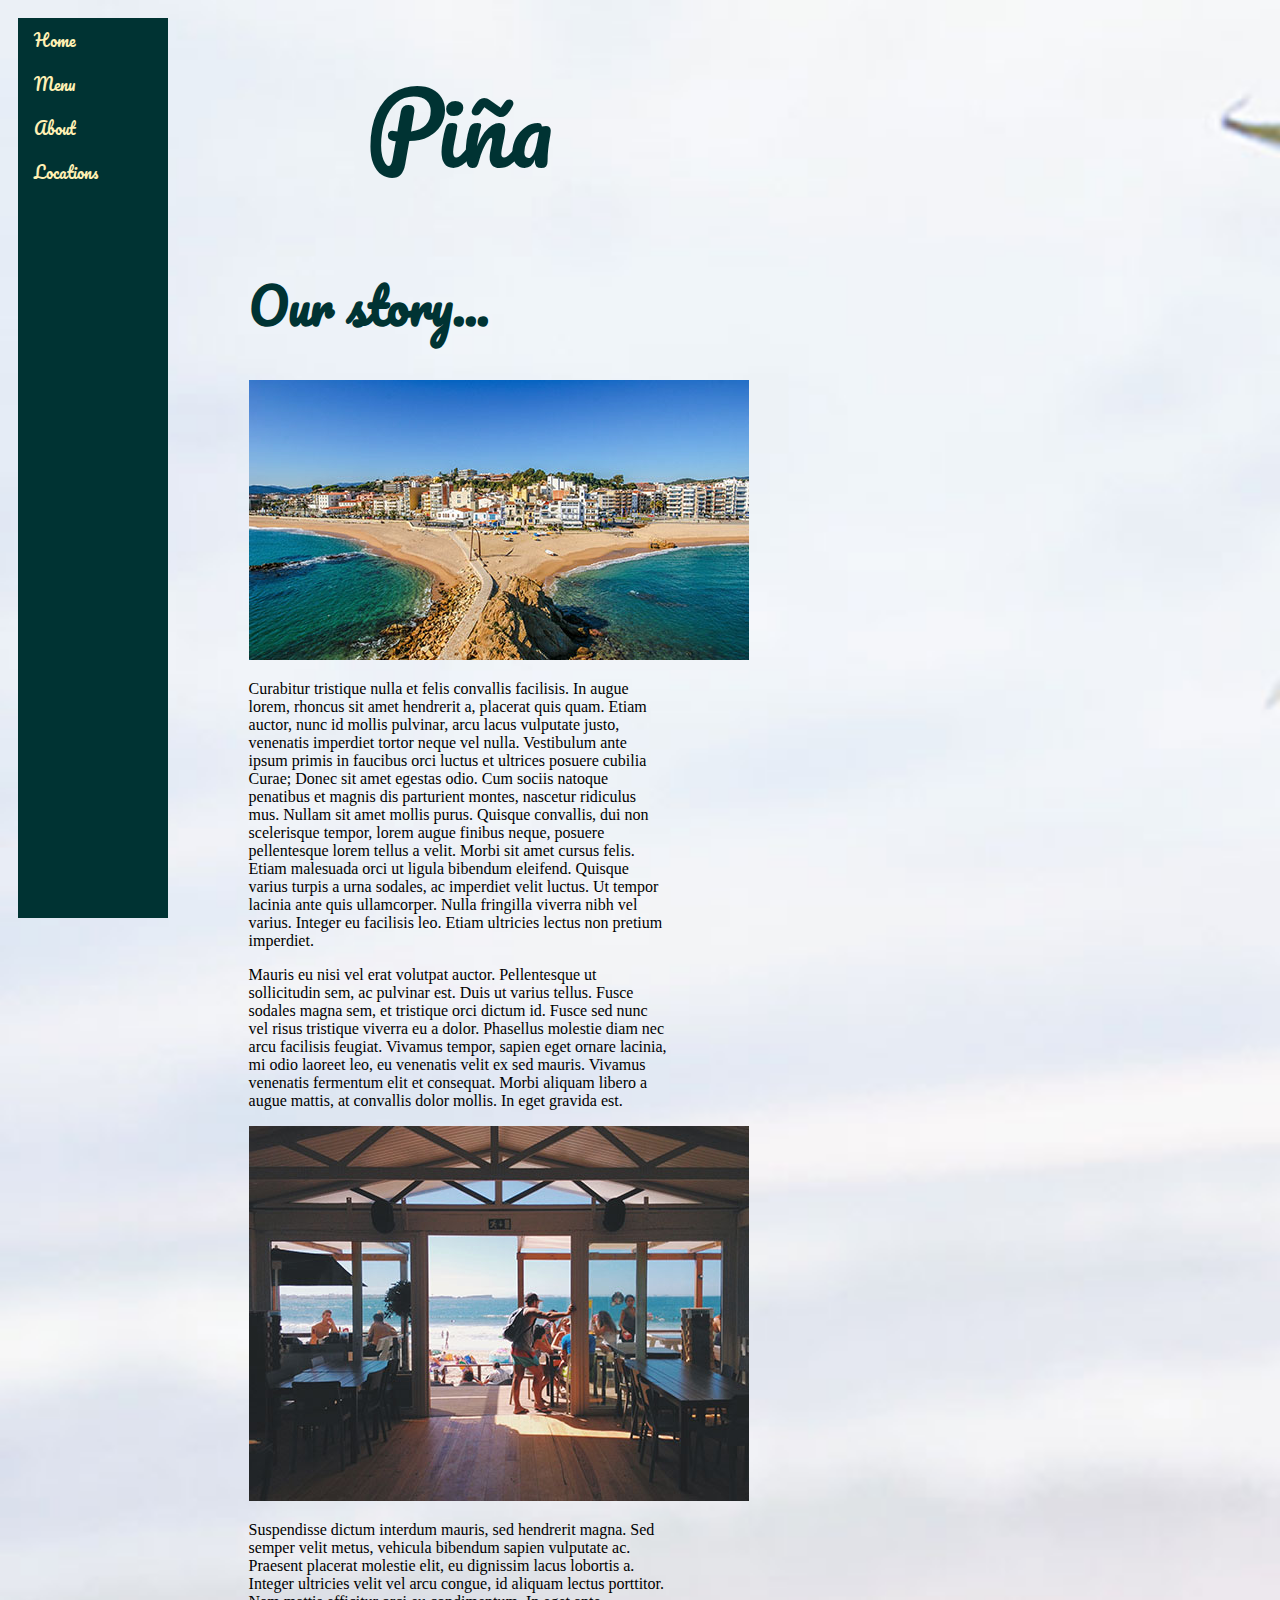
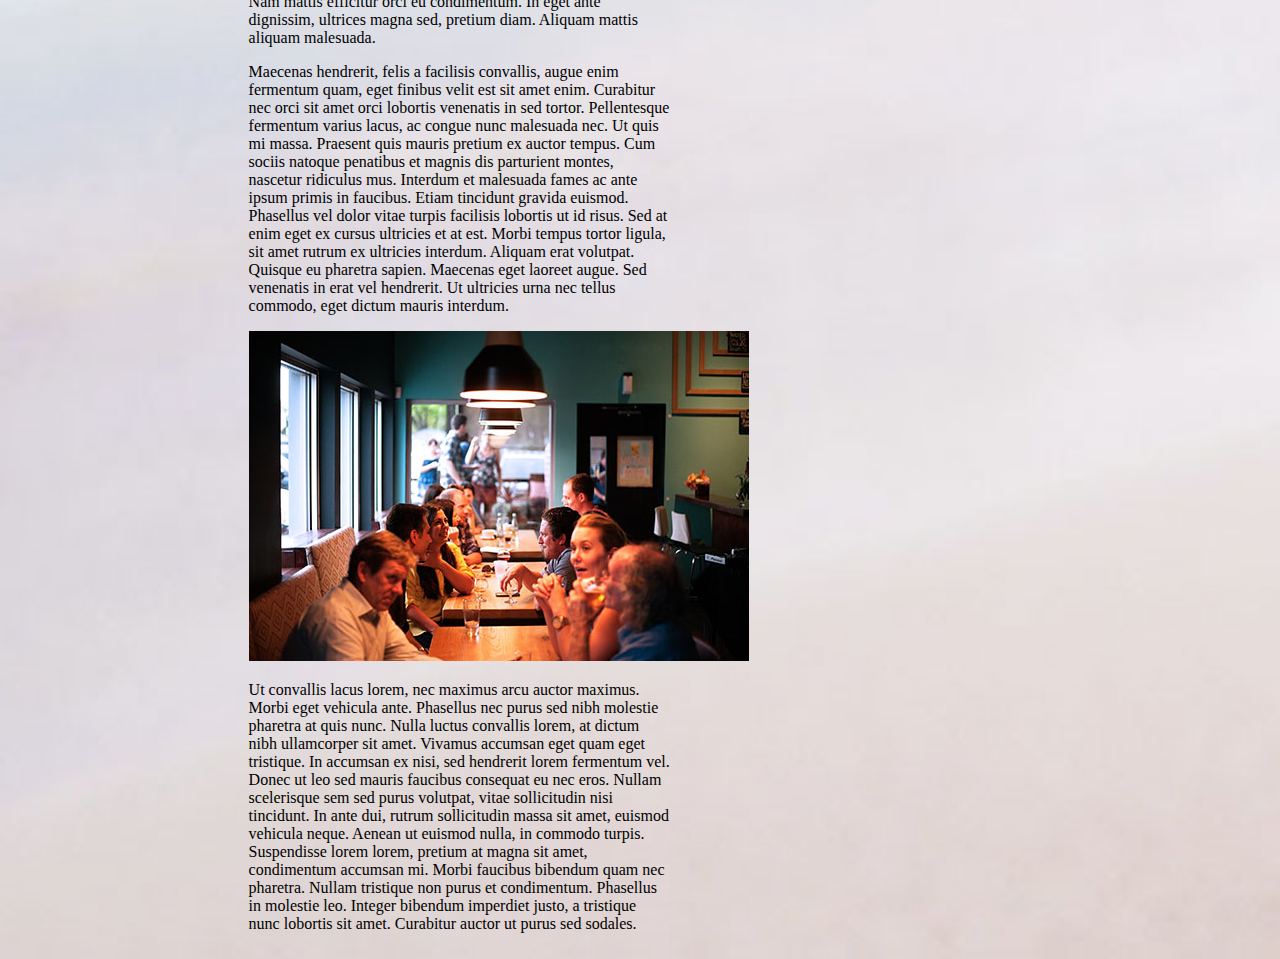
==== commit e463d9d0: "resizing images to 500px" ====
--- a/about.html
+++ b/about.html
@@ -24,18 +24,18 @@
 		<header>Piña</header>
 		<h1>Our story...</h1>
 		<div class="about">
-		<img src="beach-buildings.jpg" alt="Buildings on the beach">
+		<img src="beach-buildings500.jpg" alt="Buildings on the beach">
 		</div>
 		<p>Curabitur tristique nulla et felis convallis facilisis. In augue lorem, rhoncus sit amet hendrerit a, placerat quis quam. Etiam auctor, nunc id mollis pulvinar, arcu lacus vulputate justo, venenatis imperdiet tortor neque vel nulla. Vestibulum ante ipsum primis in faucibus orci luctus et ultrices posuere cubilia Curae; Donec sit amet egestas odio. Cum sociis natoque penatibus et magnis dis parturient montes, nascetur ridiculus mus. Nullam sit amet mollis purus. Quisque convallis, dui non scelerisque tempor, lorem augue finibus neque, posuere pellentesque lorem tellus a velit. Morbi sit amet cursus felis. Etiam malesuada orci ut ligula bibendum eleifend. Quisque varius turpis a urna sodales, ac imperdiet velit luctus. Ut tempor lacinia ante quis ullamcorper. Nulla fringilla viverra nibh vel varius. Integer eu facilisis leo. Etiam ultricies lectus non pretium imperdiet.</p>
 		<p>Mauris eu nisi vel erat volutpat auctor. Pellentesque ut sollicitudin sem, ac pulvinar est. Duis ut varius tellus. Fusce sodales magna sem, et tristique orci dictum id. Fusce sed nunc vel risus tristique viverra eu a dolor. Phasellus molestie diam nec arcu facilisis feugiat. Vivamus tempor, sapien eget ornare lacinia, mi odio laoreet leo, eu venenatis velit ex sed mauris. Vivamus venenatis fermentum elit et consequat. Morbi aliquam libero a augue mattis, at convallis dolor mollis. In eget gravida est.</p>
 		<div class="about">
-		<img src="beach-restaurant.jpg" alt="Beach restaurant">
+		<img src="beach-restaurant500.jpg" alt="Beach restaurant">
 		<div class="about">
 		<p>Suspendisse dictum interdum mauris, sed hendrerit magna. Sed semper velit metus, vehicula bibendum sapien vulputate ac. Praesent placerat molestie elit, eu dignissim lacus lobortis a. Integer ultricies velit vel arcu congue, id aliquam lectus porttitor. Nam mattis efficitur orci eu condimentum. In eget ante dignissim, ultrices magna sed, pretium diam. Aliquam mattis aliquam malesuada.</p>
 		</div>
 		<p>Maecenas hendrerit, felis a facilisis convallis, augue enim fermentum quam, eget finibus velit est sit amet enim. Curabitur nec orci sit amet orci lobortis venenatis in sed tortor. Pellentesque fermentum varius lacus, ac congue nunc malesuada nec. Ut quis mi massa. Praesent quis mauris pretium ex auctor tempus. Cum sociis natoque penatibus et magnis dis parturient montes, nascetur ridiculus mus. Interdum et malesuada fames ac ante ipsum primis in faucibus. Etiam tincidunt gravida euismod. Phasellus vel dolor vitae turpis facilisis lobortis ut id risus. Sed at enim eget ex cursus ultricies et at est. Morbi tempus tortor ligula, sit amet rutrum ex ultricies interdum. Aliquam erat volutpat. Quisque eu pharetra sapien. Maecenas eget laoreet augue. Sed venenatis in erat vel hendrerit. Ut ultricies urna nec tellus commodo, eget dictum mauris interdum.</p>
 		<div class="about">
-		<img src="people-eating.jpg" alt="People eating">
+		<img src="people-eating500.jpg" alt="People eating">
 		</div>
 		<p>Ut convallis lacus lorem, nec maximus arcu auctor maximus. Morbi eget vehicula ante. Phasellus nec purus sed nibh molestie pharetra at quis nunc. Nulla luctus convallis lorem, at dictum nibh ullamcorper sit amet. Vivamus accumsan eget quam eget tristique. In accumsan ex nisi, sed hendrerit lorem fermentum vel. Donec ut leo sed mauris faucibus consequat eu nec eros. Nullam scelerisque sem sed purus volutpat, vitae sollicitudin nisi tincidunt. In ante dui, rutrum sollicitudin massa sit amet, euismod vehicula neque. Aenean ut euismod nulla, in commodo turpis. Suspendisse lorem lorem, pretium at magna sit amet, condimentum accumsan mi. Morbi faucibus bibendum quam nec pharetra. Nullam tristique non purus et condimentum. Phasellus in molestie leo. Integer bibendum imperdiet justo, a tristique nunc lobortis sit amet. Curabitur auctor ut purus sed sodales.</p>
 		</div>
--- a/main.css
+++ b/main.css
@@ -46,6 +46,7 @@
     overflow: hidden;
     background-color: #003333;
     position: absolute;
+    width:100%;
 }
 
 li {
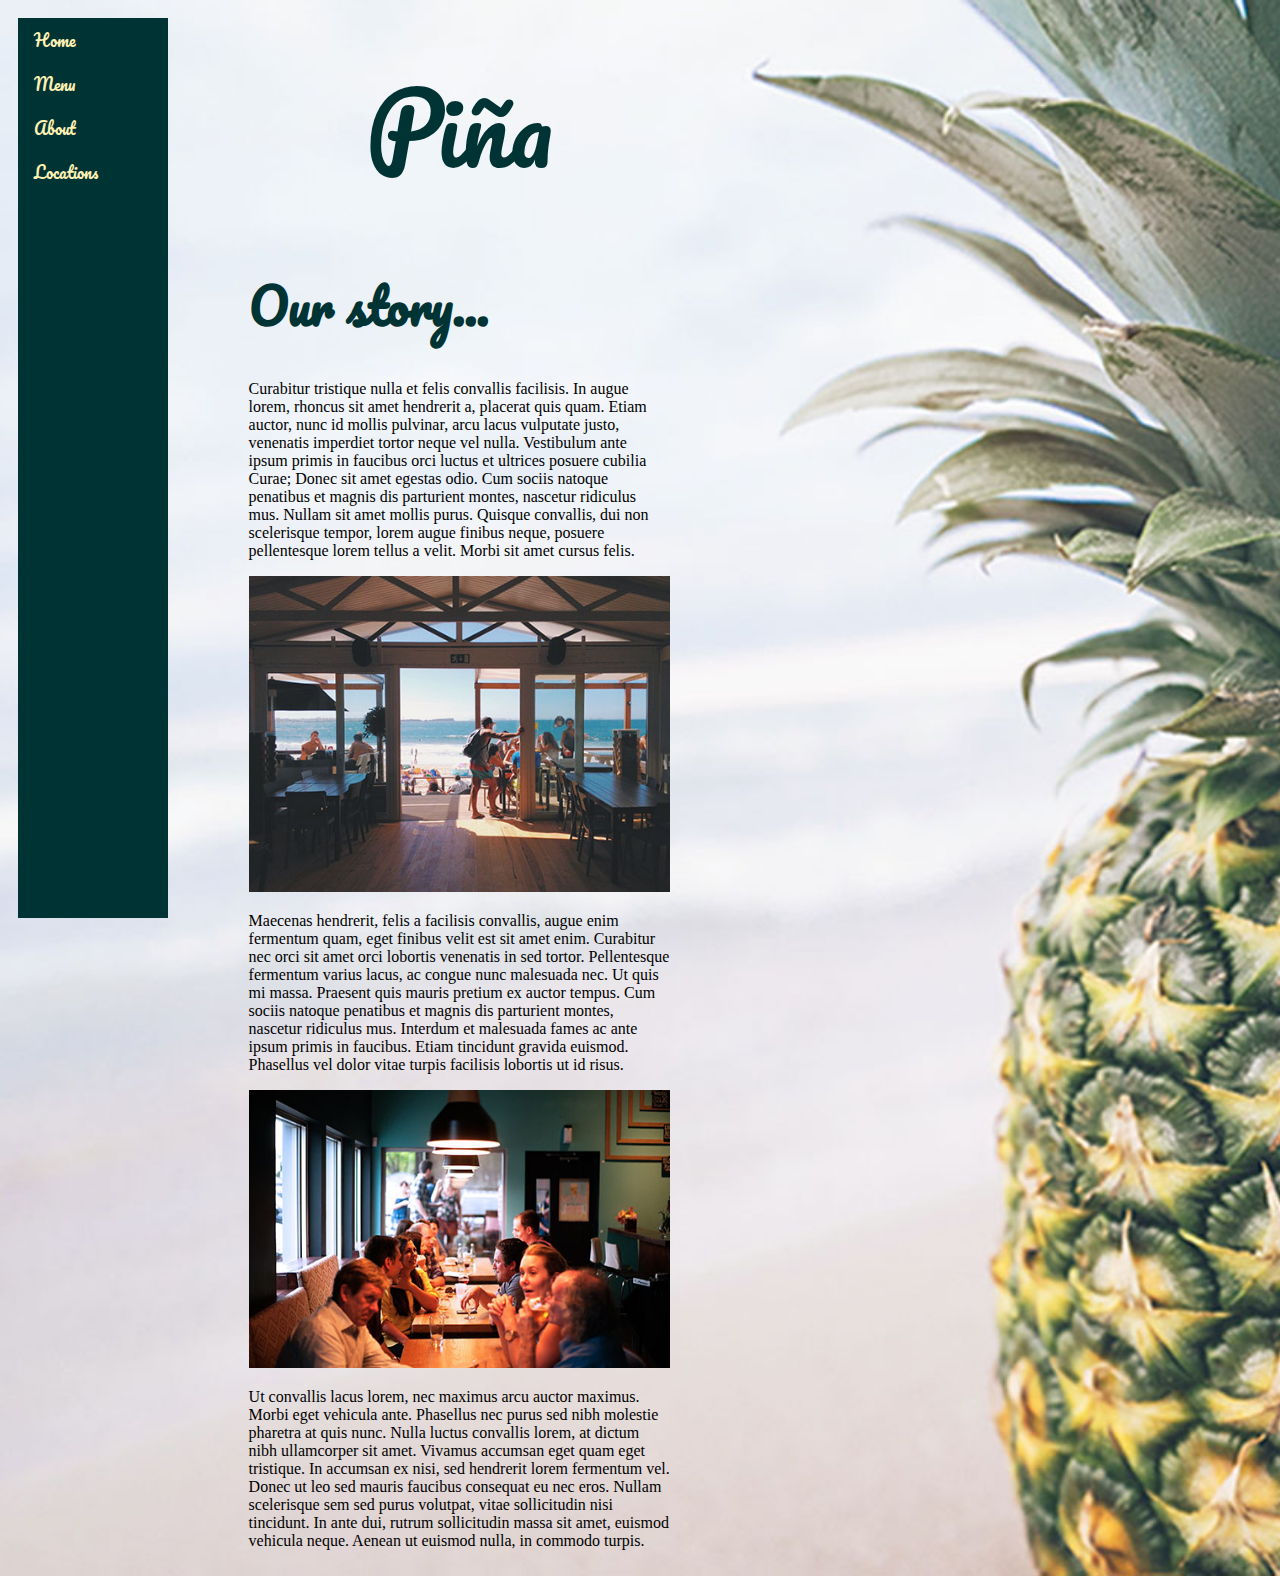
==== commit 840cf9e6: "fixing about page" ====
--- a/about.html
+++ b/about.html
@@ -23,21 +23,15 @@
 		<div class="col-4">
 		<header>Piña</header>
 		<h1>Our story...</h1>
-		<div class="about">
-		<img src="beach-buildings500.jpg" alt="Buildings on the beach">
-		</div>
-		<p>Curabitur tristique nulla et felis convallis facilisis. In augue lorem, rhoncus sit amet hendrerit a, placerat quis quam. Etiam auctor, nunc id mollis pulvinar, arcu lacus vulputate justo, venenatis imperdiet tortor neque vel nulla. Vestibulum ante ipsum primis in faucibus orci luctus et ultrices posuere cubilia Curae; Donec sit amet egestas odio. Cum sociis natoque penatibus et magnis dis parturient montes, nascetur ridiculus mus. Nullam sit amet mollis purus. Quisque convallis, dui non scelerisque tempor, lorem augue finibus neque, posuere pellentesque lorem tellus a velit. Morbi sit amet cursus felis. Etiam malesuada orci ut ligula bibendum eleifend. Quisque varius turpis a urna sodales, ac imperdiet velit luctus. Ut tempor lacinia ante quis ullamcorper. Nulla fringilla viverra nibh vel varius. Integer eu facilisis leo. Etiam ultricies lectus non pretium imperdiet.</p>
-		<p>Mauris eu nisi vel erat volutpat auctor. Pellentesque ut sollicitudin sem, ac pulvinar est. Duis ut varius tellus. Fusce sodales magna sem, et tristique orci dictum id. Fusce sed nunc vel risus tristique viverra eu a dolor. Phasellus molestie diam nec arcu facilisis feugiat. Vivamus tempor, sapien eget ornare lacinia, mi odio laoreet leo, eu venenatis velit ex sed mauris. Vivamus venenatis fermentum elit et consequat. Morbi aliquam libero a augue mattis, at convallis dolor mollis. In eget gravida est.</p>
+		<p>Curabitur tristique nulla et felis convallis facilisis. In augue lorem, rhoncus sit amet hendrerit a, placerat quis quam. Etiam auctor, nunc id mollis pulvinar, arcu lacus vulputate justo, venenatis imperdiet tortor neque vel nulla. Vestibulum ante ipsum primis in faucibus orci luctus et ultrices posuere cubilia Curae; Donec sit amet egestas odio. Cum sociis natoque penatibus et magnis dis parturient montes, nascetur ridiculus mus. Nullam sit amet mollis purus. Quisque convallis, dui non scelerisque tempor, lorem augue finibus neque, posuere pellentesque lorem tellus a velit. Morbi sit amet cursus felis.  </p>
 		<div class="about">
 		<img src="beach-restaurant500.jpg" alt="Beach restaurant">
-		<div class="about">
-		<p>Suspendisse dictum interdum mauris, sed hendrerit magna. Sed semper velit metus, vehicula bibendum sapien vulputate ac. Praesent placerat molestie elit, eu dignissim lacus lobortis a. Integer ultricies velit vel arcu congue, id aliquam lectus porttitor. Nam mattis efficitur orci eu condimentum. In eget ante dignissim, ultrices magna sed, pretium diam. Aliquam mattis aliquam malesuada.</p>
-		</div>
-		<p>Maecenas hendrerit, felis a facilisis convallis, augue enim fermentum quam, eget finibus velit est sit amet enim. Curabitur nec orci sit amet orci lobortis venenatis in sed tortor. Pellentesque fermentum varius lacus, ac congue nunc malesuada nec. Ut quis mi massa. Praesent quis mauris pretium ex auctor tempus. Cum sociis natoque penatibus et magnis dis parturient montes, nascetur ridiculus mus. Interdum et malesuada fames ac ante ipsum primis in faucibus. Etiam tincidunt gravida euismod. Phasellus vel dolor vitae turpis facilisis lobortis ut id risus. Sed at enim eget ex cursus ultricies et at est. Morbi tempus tortor ligula, sit amet rutrum ex ultricies interdum. Aliquam erat volutpat. Quisque eu pharetra sapien. Maecenas eget laoreet augue. Sed venenatis in erat vel hendrerit. Ut ultricies urna nec tellus commodo, eget dictum mauris interdum.</p>
+		</div>	
+		<p>Maecenas hendrerit, felis a facilisis convallis, augue enim fermentum quam, eget finibus velit est sit amet enim. Curabitur nec orci sit amet orci lobortis venenatis in sed tortor. Pellentesque fermentum varius lacus, ac congue nunc malesuada nec. Ut quis mi massa. Praesent quis mauris pretium ex auctor tempus. Cum sociis natoque penatibus et magnis dis parturient montes, nascetur ridiculus mus. Interdum et malesuada fames ac ante ipsum primis in faucibus. Etiam tincidunt gravida euismod. Phasellus vel dolor vitae turpis facilisis lobortis ut id risus.  </p>
 		<div class="about">
 		<img src="people-eating500.jpg" alt="People eating">
 		</div>
-		<p>Ut convallis lacus lorem, nec maximus arcu auctor maximus. Morbi eget vehicula ante. Phasellus nec purus sed nibh molestie pharetra at quis nunc. Nulla luctus convallis lorem, at dictum nibh ullamcorper sit amet. Vivamus accumsan eget quam eget tristique. In accumsan ex nisi, sed hendrerit lorem fermentum vel. Donec ut leo sed mauris faucibus consequat eu nec eros. Nullam scelerisque sem sed purus volutpat, vitae sollicitudin nisi tincidunt. In ante dui, rutrum sollicitudin massa sit amet, euismod vehicula neque. Aenean ut euismod nulla, in commodo turpis. Suspendisse lorem lorem, pretium at magna sit amet, condimentum accumsan mi. Morbi faucibus bibendum quam nec pharetra. Nullam tristique non purus et condimentum. Phasellus in molestie leo. Integer bibendum imperdiet justo, a tristique nunc lobortis sit amet. Curabitur auctor ut purus sed sodales.</p>
+		<p>Ut convallis lacus lorem, nec maximus arcu auctor maximus. Morbi eget vehicula ante. Phasellus nec purus sed nibh molestie pharetra at quis nunc. Nulla luctus convallis lorem, at dictum nibh ullamcorper sit amet. Vivamus accumsan eget quam eget tristique. In accumsan ex nisi, sed hendrerit lorem fermentum vel. Donec ut leo sed mauris faucibus consequat eu nec eros. Nullam scelerisque sem sed purus volutpat, vitae sollicitudin nisi tincidunt. In ante dui, rutrum sollicitudin massa sit amet, euismod vehicula neque. Aenean ut euismod nulla, in commodo turpis. </p>
 		</div>
 		</div>
     </body>
--- a/main.css
+++ b/main.css
@@ -1,5 +1,3 @@
-
-
 
 .container {
     margin: 10px 4%;
--- a/about.css
+++ b/about.css
@@ -1,4 +1,4 @@
 .about img {
-	width: 500px;
+	width: 100%;
 	height: 100%;
 }